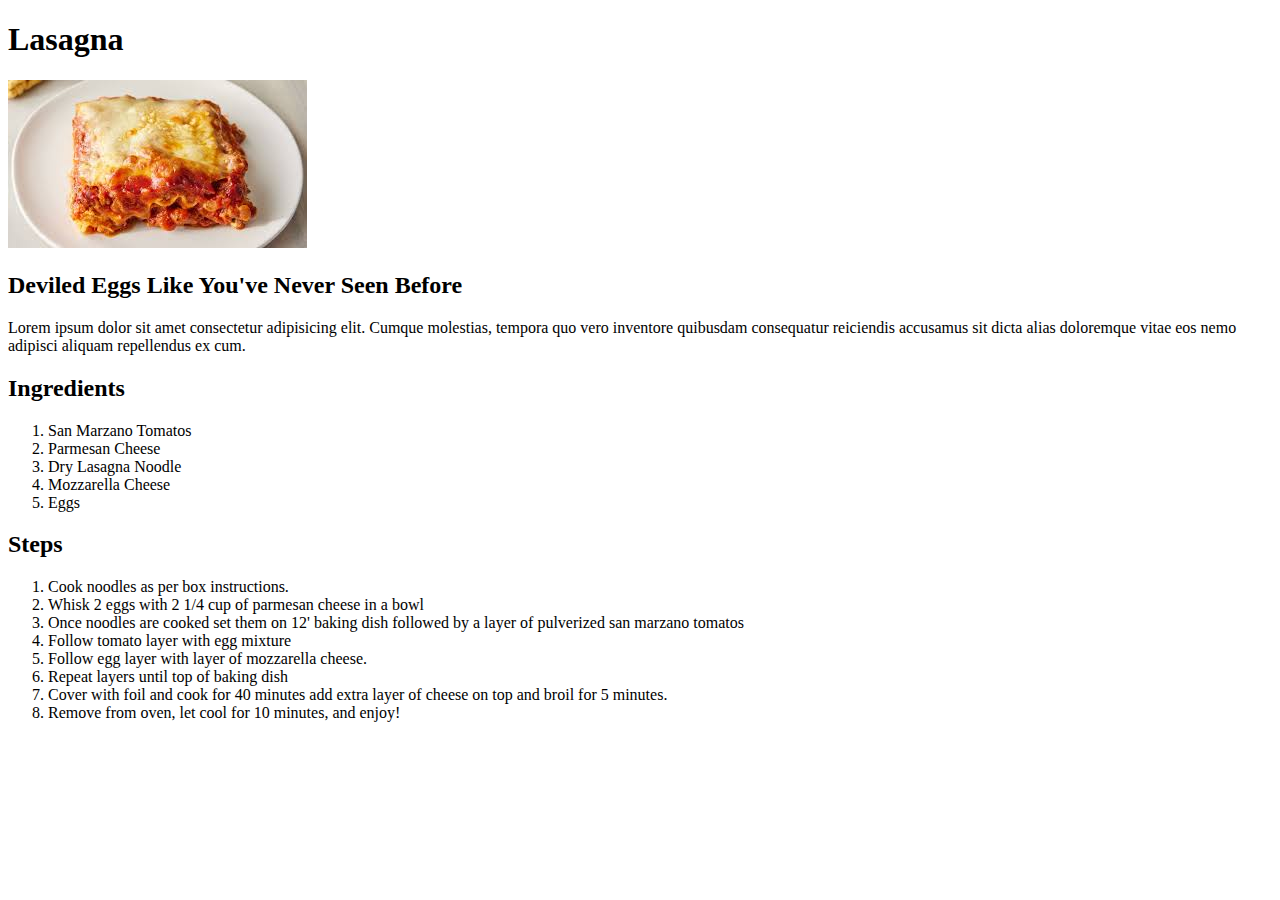
==== recipes/DeviledEggs.html @ 2a025589 "Make files with two more recipes utilizing same boilerplate from lasagna page" ====
<!DOCTYPE html>
<html lang="en">
<head>
    <meta charset="UTF-8">
    <meta name="viewport" content="width=device-width, initial-scale=1.0">
    <title>Deviled Eggs</title>
</head>
<body>
    <h1>Lasagna</h1>
    <img src="lasagna.jpeg">
    <h2>Deviled Eggs Like You've Never Seen Before</h2>
    <p>Lorem ipsum dolor sit amet consectetur adipisicing elit. Cumque molestias, tempora quo vero inventore quibusdam consequatur reiciendis accusamus sit dicta alias doloremque vitae eos nemo adipisci aliquam repellendus ex cum.</p>
</div>
<div>
    <h2>Ingredients</h2>
    <ol>
        <li>San Marzano Tomatos</li>
        <li>Parmesan Cheese</li>
        <li>Dry Lasagna Noodle</li>
        <li>Mozzarella Cheese</li>
        <li>Eggs</li>
    </ol>
</div>
<div>
    <h2>Steps</h2>
    <ol>
        <li>Cook noodles as per box instructions.</li>
        <li>Whisk 2 eggs with 2 1/4 cup of parmesan cheese in a bowl</li>
        <li>Once noodles are cooked set them on 12' baking dish followed by a layer of pulverized san marzano tomatos</li>
        <li>Follow tomato layer with egg mixture</li>
        <li>Follow egg layer with layer of mozzarella cheese.</li>
        <li>Repeat layers until top of baking dish</li>
        <li>Cover with foil and cook for 40 minutes add extra layer of cheese on  top and broil for 5 minutes.</li>
        <li>Remove from oven, let cool for 10 minutes, and enjoy!</li>
    </ol>
</div>
</body>
</html>
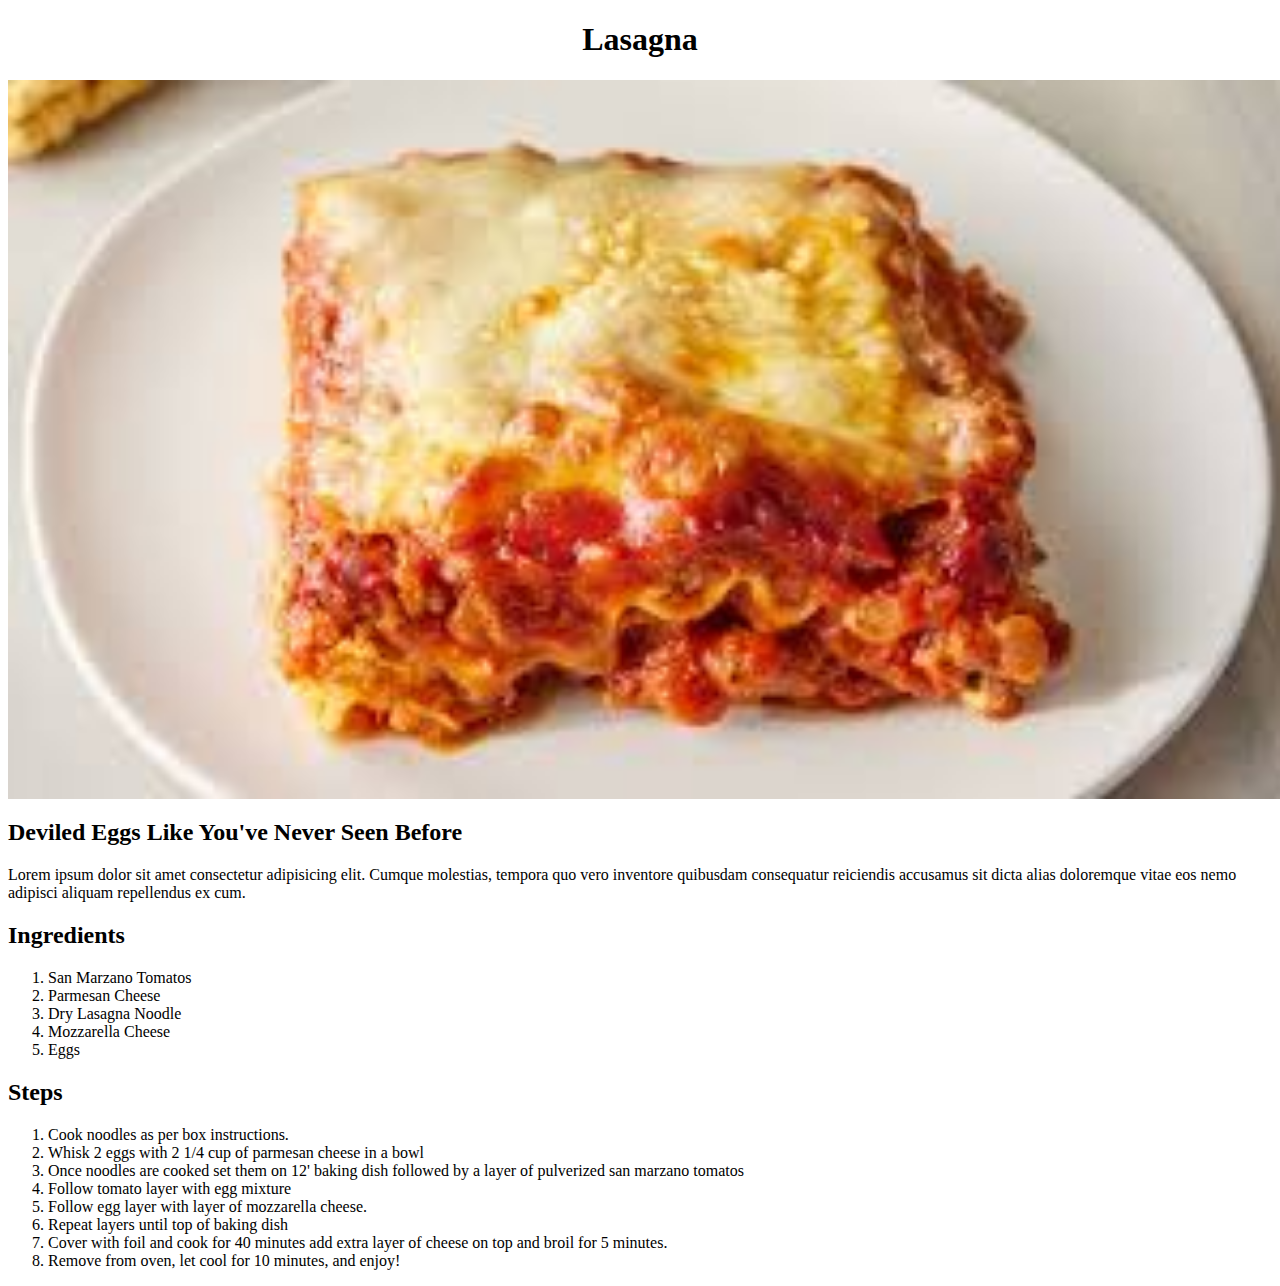
==== commit 0b1c771c: "Create appropriate stylesheets for recipe pages" ====
--- a/recipes/DeviledEggs.html
+++ b/recipes/DeviledEggs.html
@@ -4,6 +4,7 @@
     <meta charset="UTF-8">
     <meta name="viewport" content="width=device-width, initial-scale=1.0">
     <title>Deviled Eggs</title>
+    <link rel="stylesheet" href="recipe-page-styles.css">
 </head>
 <body>
     <h1>Lasagna</h1>
--- a/recipes/recipe-page-styles.css
+++ b/recipes/recipe-page-styles.css
@@ -0,0 +1,11 @@
+
+h1 {
+    text-align: center;
+
+}
+img {
+    display: block;
+    margin: 10px auto;
+    width: 100vw;
+    height: auto;
+}
